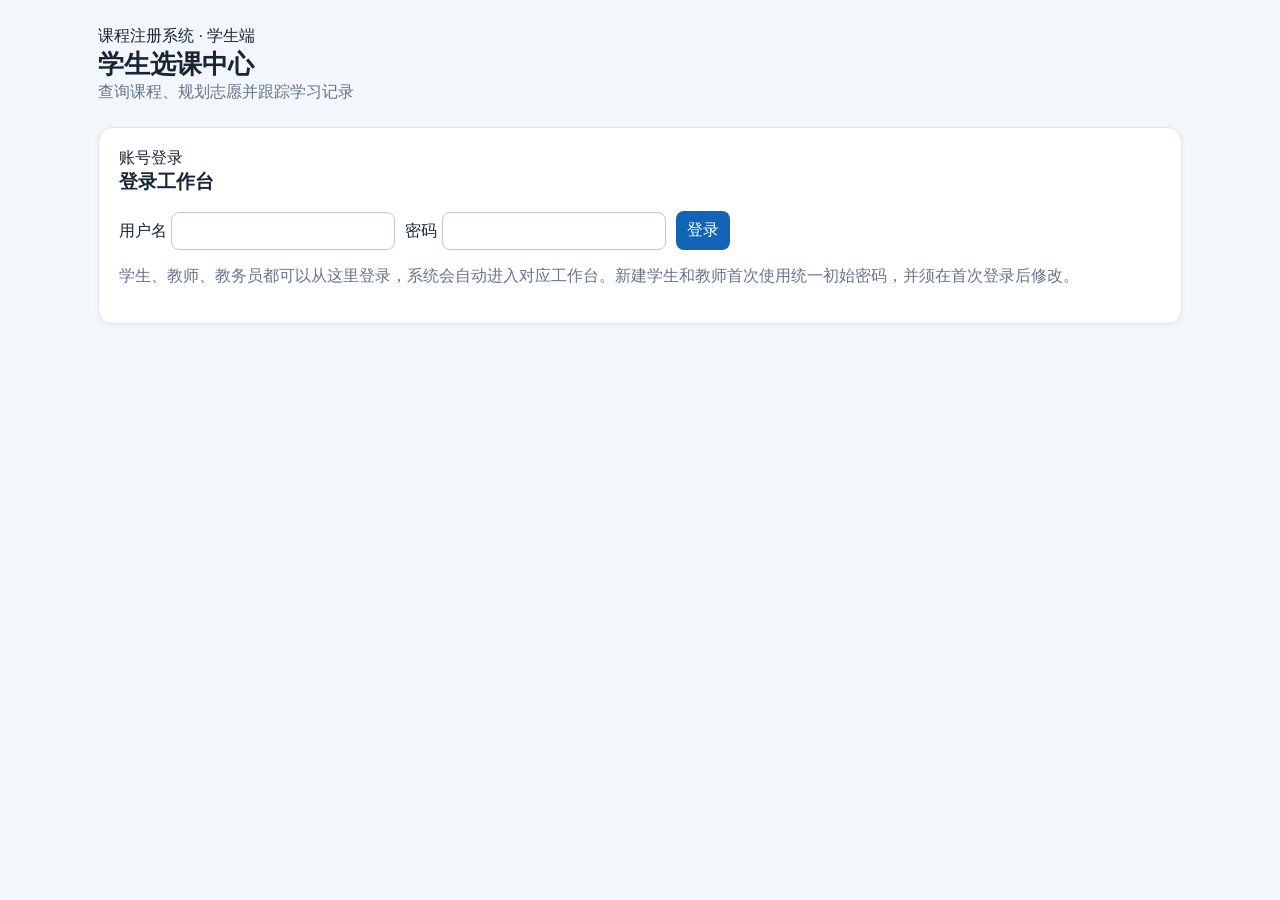
==== web/index.html @ f571b083 "feat: 完善课程注册系统第三个版本" ====
<!doctype html>
<html lang="zh-CN">
<head>
  <meta charset="utf-8">
  <meta name="viewport" content="width=device-width, initial-scale=1">
  <title>课程注册系统 · 学生端</title>
  <style>
    :root{font-family:-apple-system,BlinkMacSystemFont,"Segoe UI",sans-serif;color:#172536;background:#f3f6fa}
    *{box-sizing:border-box}body{margin:0}[hidden]{display:none!important}.wrap{max-width:1120px;margin:auto;padding:26px 18px 60px}
    header{display:flex;justify-content:space-between;align-items:center;margin-bottom:24px}h1{font-size:26px;margin:0}h2{font-size:19px;margin:0 0 16px}
    .muted{color:#64748b}.card{background:white;border:1px solid #dce3ec;border-radius:14px;padding:20px;margin-bottom:18px;box-shadow:0 2px 10px #17253608}
    .row{display:flex;gap:10px;align-items:center;flex-wrap:wrap}
    input,select,button{font:inherit;border-radius:8px;padding:9px 11px}input,select{border:1px solid #bac8d8;background:white}button{border:0;background:#1264b6;color:white;cursor:pointer}button.secondary{background:#e7eff8;color:#17466f}button.danger{background:#9f3340}button:disabled{opacity:.5;cursor:not-allowed}
    #message{padding:12px 14px;border-radius:9px;background:#e7f4e9;color:#165a2b;margin-bottom:18px;display:none}#message.error{background:#fbe8e8;color:#9c2633}
    #submitError{margin:10px 0 0;padding:10px 12px;border-radius:8px;background:#fbe8e8;color:#9c2633}
    #availabilityAlert{padding:12px 14px;border:1px solid #e8c878;border-left:4px solid #dc9b24;border-radius:10px;background:#fff7e6;color:#765316;margin-bottom:18px;line-height:1.6}
    .offering{border:1px solid #e2e8f0;border-radius:10px;padding:12px;margin-bottom:10px}.offering strong{font-size:16px}.offering small{display:block;color:#64748b;margin:5px 0}
    .choice{display:grid;grid-template-columns:92px 1fr;gap:10px;align-items:center;margin:9px 0}.choice select{width:100%;min-width:0}.choice select[aria-invalid="true"]{border-color:#b42332;box-shadow:0 0 0 2px #fbe8e8}.choice-error{grid-column:2;color:#9c2633;font-size:13px;margin-top:-6px}.choice-count{grid-column:2;color:#52657b;font-size:13px;margin-top:-6px}.choice-count.full{color:#9c2633}
    .pill{display:inline-block;border-radius:99px;background:#e8edf5;padding:4px 9px;font-size:12px;margin-left:8px}
    .tabs{display:flex;gap:8px;margin:0 0 18px}.tabs button{background:#e7eff8;color:#17466f}.tabs button.active{background:#1264b6;color:white}
    .schedule-list{display:grid;grid-template-columns:repeat(auto-fit,minmax(240px,1fr));gap:10px}.schedule-list .offering{margin:0}
    @media(max-width:760px){.choice{grid-template-columns:78px 1fr}header{align-items:flex-start}.tabs{flex-wrap:wrap}}
  </style>
  <link rel="stylesheet" href="/assets/theme.css">
</head>
<body class="student-page"><div class="wrap">
  <header><div><div class="eyebrow">课程注册系统 · 学生端</div><h1>学生选课中心</h1><div class="muted">查询课程、规划志愿并跟踪学习记录</div></div><div class="row"><button id="changePasswordButton" class="secondary" hidden>修改密码</button><button id="logout" class="secondary" hidden>退出登录</button></div></header>
  <div id="message" role="status"></div>
  <section id="loginPanel" class="card">
    <span class="section-note">账号登录</span><h2>登录工作台</h2><form id="loginForm" class="row">
      <label>用户名 <input id="username" autocomplete="username" required></label>
      <label>密码 <input id="password" type="password" autocomplete="current-password" required></label>
      <button>登录</button>
    </form><p class="muted">学生、教师、教务员都可以从这里登录，系统会自动进入对应工作台。新建学生和教师首次使用统一初始密码，并须在首次登录后修改。</p>
  </section>
  <section id="passwordPanel" class="card" hidden><h2>修改登录密码</h2><p id="passwordHint" class="muted"></p><form id="changePasswordForm" class="row"><label>当前密码 <input id="currentPassword" type="password" autocomplete="current-password" required></label><label>新密码（至少 10 位） <input id="newPassword" type="password" autocomplete="new-password" minlength="10" required></label><label>确认新密码 <input id="confirmPassword" type="password" autocomplete="new-password" minlength="10" required></label><button>保存新密码</button></form></section>
  <main id="main" hidden>
    <nav class="tabs" aria-label="学生功能"><button type="button" data-tab="catalog">课程目录</button><button type="button" data-tab="registration">选课</button><button type="button" data-tab="schedule">我的课表</button><button type="button" data-tab="grades">我的成绩单</button></nav>
    <div id="termToolbar" class="toolbar"><div class="row"><label>当前学期 <input id="term" value="2026FA" maxlength="8"></label><button id="load">加载课程与课表</button></div><span class="muted">切换学期后，点击加载以更新目录和课表。</span></div>
    <section class="card" data-view="catalog"><span class="section-note">课程查询</span><h2>课程目录 <span class="pill">只读</span></h2><p class="muted">查看教学班、上课时间、名额和先修课；选课请前往“我的选课”。</p><div id="catalog"></div></section>
    <section class="card" data-view="registration"><span class="section-note">我的选课 · <span id="registrationTerm">2026FA</span></span><h2>选择或修改志愿</h2><p class="muted">每个选项显示已选人数和剩余名额；已选择的课程会定期更新名额。草稿可以先保存；提交时必须填满 4 个主选和 2 个备选，并通过先修课、时间冲突与名额检查。</p><div id="availabilityAlert" role="status" hidden></div><div id="choices"></div><div class="row" style="margin-top:20px"><button id="save">保存草稿</button><button id="submit" class="secondary">提交课表</button></div><p id="submitError" role="alert" hidden></p></section>
    <section class="card" data-view="schedule"><span class="section-note">当前课表 · <span id="scheduleTerm">2026FA</span></span><h2>当前已保存课表 <span id="scheduleStatus" class="pill">未加载</span></h2><p id="scheduleHint" class="muted">加载后显示当前学期已保存的主选和备选课程。</p><div id="currentSchedule" class="schedule-list"></div><div class="row" style="margin-top:20px"><button id="editSchedule" class="secondary">修改选课</button><button id="deleteSchedule" class="danger">删除课表</button></div></section>
    <section class="card" data-view="grades"><span class="section-note">学习记录</span><div class="row"><h2 style="margin:0">上一已完成学期的成绩单</h2><button id="loadGrades" class="secondary">刷新成绩</button></div><p id="gradeTerm" class="muted">只显示上一已完成学期且教师已录入成绩的课程；未录入的课程不会出现在这里。</p><div id="gradeRows"></div></section>
  </main>
</div>
<script>
  const $=id=>document.getElementById(id);
  const positions=[...Array.from({length:4},(_,i)=>['PRIMARY',i+1]),...Array.from({length:2},(_,i)=>['ALTERNATE',i+1])];
  let token=sessionStorage.getItem('token')||'',mustChange=false,passwordOpen=false, offerings=[],availabilityRequest=0,reservedOfferings=new Set(),savedChoiceSignature='',activeTerm=sessionStorage.getItem('student_term')||'2026FA';
  $('term').value=activeTerm;$('registrationTerm').textContent=activeTerm;$('scheduleTerm').textContent=activeTerm;
  function showView(name){if(!['catalog','registration','schedule','grades'].includes(name))name='registration';$('termToolbar').hidden=name==='grades';for(const view of document.querySelectorAll('[data-view]'))view.hidden=view.dataset.view!==name;for(const button of document.querySelectorAll('[data-tab]')){const active=button.dataset.tab===name;button.classList.toggle('active',active);button.setAttribute('aria-current',active?'page':'false')}location.hash=name}
  for(const button of document.querySelectorAll('[data-tab]'))button.onclick=()=>showView(button.dataset.tab);
  function message(text,error=false){const el=$('message');el.textContent=text;el.className=error?'error':'';el.style.display='block'}
  function submitMessage(text=''){const el=$('submitError');el.textContent=text;el.hidden=!text}
  async function api(path,options={}){const headers={'Content-Type':'application/json',...(token?{Authorization:`Bearer ${token}`}:{})};const response=await fetch(path,{...options,headers});const data=await response.json();if(!response.ok)throw Error(typeof data.detail==='string'?data.detail:`请求失败（${response.status}）`);return data}
  function loginState(){const ok=!!token;$('loginPanel').hidden=ok;$('main').hidden=!ok||mustChange;$('logout').hidden=!ok;$('changePasswordButton').hidden=!ok;$('passwordPanel').hidden=!ok||(!mustChange&&!passwordOpen);$('passwordHint').textContent=mustChange?'这是临时密码，首次登录必须修改后才能使用选课功能。':'请先输入当前密码，再设置新密码。'}
  $('changePasswordButton').onclick=()=>{passwordOpen=!passwordOpen;loginState()};
  $('changePasswordForm').onsubmit=async e=>{e.preventDefault();if($('newPassword').value!==$('confirmPassword').value){message('两次输入的新密码不一致',true);return}try{await api('/api/auth/change-password',{method:'POST',body:JSON.stringify({current_password:$('currentPassword').value,new_password:$('newPassword').value})});$('changePasswordForm').reset();const firstLogin=mustChange;mustChange=false;passwordOpen=false;loginState();if(firstLogin)await load();message('密码已修改，请妥善保管新密码')}catch(error){message(error.message,true)}};
  async function resumeLogin(){const me=await api('/api/auth/me');if(me.role!=='STUDENT')throw Error('这里需要学生账号');mustChange=me.must_change_password;loginState();if(!mustChange)await load()}
  function offeringOptionLabel(o){const seats=Math.max(0,o.capacity-o.enrolled_count);return `${o.course_id} · ${o.title} · ${o.section_code} 班${o.status!=='OPEN'?'（已关闭）':seats===0?'（已满）':''}`}
  function refreshChoiceCounts(){for(const select of $('choices').querySelectorAll('select')){for(const option of select.options){const offering=offerings.find(o=>o.offering_id===option.value);if(offering)option.textContent=offeringOptionLabel(offering)}const offering=offerings.find(o=>o.offering_id===select.value);const count=select.parentElement.querySelector('.choice-count');count.hidden=!offering;if(offering){const seats=Math.max(0,offering.capacity-offering.enrolled_count);count.textContent=`已选 ${offering.enrolled_count}/${offering.capacity} 人 · 剩余 ${seats} 个名额${offering.status!=='OPEN'?' · 已关闭':seats===0?' · 已满':''}`;count.classList.toggle('full',offering.status!=='OPEN'||seats===0)}else count.classList.remove('full')}}
  function renderChoices(selected={}){const target=$('choices');target.replaceChildren();for(const [type,n] of positions){const label=document.createElement('label');label.className='choice';const caption=document.createElement('span');caption.textContent=`${type==='PRIMARY'?'主选':'备选'} ${n}`;const select=document.createElement('select');select.dataset.type=type;select.dataset.priority=n;select.add(new Option('暂不选择',''));for(const o of offerings)select.add(new Option(offeringOptionLabel(o),o.offering_id));select.value=selected[`${type}-${n}`]||'';select.onchange=()=>{submitMessage();refreshChoiceCounts();validateUniqueChoices();syncSubmitState();checkAvailability().catch(e=>message(e.message,true))};const error=document.createElement('span');error.className='choice-error';error.setAttribute('role','alert');error.hidden=true;const count=document.createElement('small');count.className='choice-count';count.hidden=true;label.append(caption,select,error,count);target.append(label)}validateUniqueChoices();refreshChoiceCounts()}
  function renderCatalog(){const target=$('catalog');target.replaceChildren();for(const o of offerings){const box=document.createElement('div');box.className='offering';const title=document.createElement('strong');title.textContent=`${o.course_id} · ${o.title}`;box.append(title);const detail=document.createElement('small');detail.textContent=`${o.section_code} 班 · ${o.credits} 学分 · 已选 ${o.enrolled_count}/${o.capacity} · 剩余 ${Math.max(0,o.capacity-o.enrolled_count)} · ${o.professor_name||'未分配教师'}`;box.append(detail);const meeting=document.createElement('small');meeting.textContent=o.meetings.map(m=>`周${'一二三四五六日'[m.weekday-1]} ${m.start_period}–${m.end_period} 节`).join('、')||'上课时间待定';box.append(meeting);if(o.prerequisites.length){const prereq=document.createElement('small');prereq.textContent='先修：'+o.prerequisites.map(p=>`${p.course_id}（最低 ${p.minimum_grade}）`).join('、');box.append(prereq)}target.append(box)}}
  function renderSchedule(schedule){const target=$('currentSchedule');target.replaceChildren();$('scheduleStatus').dataset.status=schedule.status;$('scheduleStatus').dataset.registrationOpen=String(schedule.registration_open);$('scheduleStatus').textContent=({EMPTY:'未选课',DRAFT:'草稿',SUBMITTED:'已提交',FINALIZED:'最终课表'})[schedule.status]||schedule.status;const hint=({EMPTY:'当前学期还没有已保存的课表。',DRAFT:'这是已保存的草稿；修改下方志愿后，需要再次保存。',SUBMITTED:'课表已提交；主选教学班已占用名额，备选暂不占名额。',FINALIZED:'这是本学期的最终课表。'})[schedule.status]||'当前学期课表';$('scheduleHint').textContent=hint+(!schedule.registration_open&&schedule.status!=='FINALIZED'?` 当前不可修改（学期状态：${schedule.term_status}，或不在选课开放时间内）。`:'');for(const choice of schedule.choices){const offering=offerings.find(o=>o.offering_id===choice.offering_id);const box=document.createElement('div');box.className='offering';const title=document.createElement('strong');title.textContent=`${choice.choice_type==='PRIMARY'?'主选':'备选'} ${choice.priority} · ${offering?.course_id||choice.offering_id} · ${offering?.title||'课程信息暂不可用'}`;const detail=document.createElement('small');const choiceStatus=choice.status==='CANCELLED'?'已取消':choice.enrollment_status==='COMMITTED'||choice.enrollment_status==='COMPLETED'?'已确认':choice.status==='ENROLLED'?'已报名':schedule.status==='FINALIZED'?'备选未启用':'已选择';detail.textContent=`${offering?.section_code||''} 班 · ${choiceStatus}`;const meeting=document.createElement('small');meeting.textContent=offering?.meetings?.map(m=>`周${'一二三四五六日'[m.weekday-1]} ${m.start_period}–${m.end_period} 节`).join('、')||'上课时间待定';const professor=document.createElement('small');professor.textContent=`任课教师：${offering?offering.professor_name||'未分配教师':'信息暂不可用'}`;box.append(title,detail,meeting,professor);target.append(box)}}
  async function loadGrades(){const data=await api('/api/students/me/report-card');$('gradeTerm').textContent=data.term_code?`上一已完成学期：${data.term_code}。仅展示已录入成绩的课程。`:'尚无已完成学期';const target=$('gradeRows');target.replaceChildren();if(!data.courses.length){const empty=document.createElement('p');empty.className='muted';empty.textContent=data.term_code?'该学期还没有已录入成绩的课程':'学期关闭后才会生成成绩单';target.append(empty);return}for(const course of data.courses){const row=document.createElement('div');row.className='offering';const title=document.createElement('strong');title.textContent=`${course.term_code} · ${course.course_id} · ${course.title} · ${course.letter_grade}`;const detail=document.createElement('small');detail.textContent=`${course.credits} 学分 · 教学班 ${course.offering_id}`;row.append(title,detail);target.append(row)}}
  async function load(termCode=activeTerm){const term=encodeURIComponent(termCode.trim());if(!term)throw Error('请填写学期代码');const [list,schedule]=await Promise.all([api(`/api/catalog/offerings?term_code=${term}`),api(`/api/students/me/schedules/${term}`)]);activeTerm=termCode.trim();sessionStorage.setItem('student_term',activeTerm);$('term').value=activeTerm;$('registrationTerm').textContent=activeTerm;$('scheduleTerm').textContent=activeTerm;offerings=list;renderCatalog();renderSchedule(schedule);submitMessage();const selected={};for(const c of schedule.choices)selected[`${c.choice_type}-${c.priority}`]=c.offering_id;reservedOfferings=new Set(schedule.choices.filter(c=>c.enrollment_status==='ENROLLED').map(c=>c.offering_id));renderChoices(selected);savedChoiceSignature=choiceSignature(schedule.choices);const editable=schedule.registration_open&&schedule.status!=='FINALIZED';$('save').disabled=!editable;$('editSchedule').disabled=!editable;syncSubmitState();$('deleteSchedule').disabled=!schedule.registration_open||!['DRAFT','SUBMITTED'].includes(schedule.status);await loadGrades();await checkAvailability();message(schedule.registration_open?`已加载 ${list.length} 个教学班；课表状态：${schedule.status}`:`已加载 ${list.length} 个教学班；当前不在选课开放时间内，只能查看`)}
  function collect(){return [...$('choices').querySelectorAll('select')].filter(s=>s.value).map(s=>({offering_id:s.value,choice_type:s.dataset.type,priority:Number(s.dataset.priority)}))}
  function validateUniqueChoices(){const seen=new Set();let duplicate=null;for(const select of $('choices').querySelectorAll('select')){const repeated=!!select.value&&seen.has(select.value);const error=select.nextElementSibling;select.setAttribute('aria-invalid',repeated?'true':'false');error.textContent=repeated?'这个教学班已经在前面的志愿中选择，请换一个':'';error.hidden=!repeated;if(repeated&&!duplicate)duplicate=select;if(select.value)seen.add(select.value)}return duplicate}
  function choiceSignature(choices){return choices.map(c=>`${c.choice_type}-${c.priority}:${c.offering_id}`).sort().join('|')}
  function syncSubmitState(){const dirty=choiceSignature(collect())!==savedChoiceSignature;$('submit').disabled=$('scheduleStatus').dataset.registrationOpen!=='true'||$('scheduleStatus').dataset.status!=='DRAFT'||dirty;if(dirty)message('选课已修改，请先保存草稿再提交')}
  async function checkAvailability(){const selected=collect();const ids=[...new Set(selected.map(c=>c.offering_id))];const box=$('availabilityAlert');const request=++availabilityRequest;if(!ids.length){box.hidden=true;return {primaryFull:[]}}const params=new URLSearchParams();for(const id of ids)params.append('offering_ids',id);const term=encodeURIComponent(activeTerm);const rows=await api(`/api/students/me/availability/${term}?${params}`);if(request!==availabilityRequest||term!==encodeURIComponent(activeTerm)||ids.join(',')!==[...new Set(collect().map(c=>c.offering_id))].join(','))return {primaryFull:[],stale:true};const byId=new Map(rows.map(r=>[r.offering_id,r]));for(const o of offerings){const live=byId.get(o.offering_id);if(live){o.enrolled_count=live.enrolled_count;o.status=live.status}}renderCatalog();refreshChoiceCounts();const unavailable=selected.filter(c=>byId.get(c.offering_id)?.is_full&&!reservedOfferings.has(c.offering_id));const primaryFull=unavailable.filter(c=>c.choice_type==='PRIMARY');if(unavailable.length){box.textContent=`名额更新：${unavailable.map(c=>`${c.choice_type==='PRIMARY'?'主选':'备选'} ${c.priority}（${c.offering_id}）`).join('、')} 已满或关闭。${primaryFull.length?'请调整主选后再提交。':'备选可能无法补位，建议更换。'}`;box.hidden=false}else box.hidden=true;return {primaryFull}}
  $('loginForm').addEventListener('submit',async e=>{e.preventDefault();try{const data=await api('/api/auth/login',{method:'POST',body:JSON.stringify({username:$('username').value,password:$('password').value})});$('password').value='';if(data.role==='PROFESSOR'){sessionStorage.setItem('professor_token',data.access_token);location.assign('/professor');return}if(data.role==='REGISTRAR'){sessionStorage.setItem('registrar_token',data.access_token);location.assign('/registrar');return}if(data.role!=='STUDENT')throw Error('未知账号角色');token=data.access_token;mustChange=data.must_change_password;sessionStorage.setItem('token',token);loginState();if(!mustChange)await load()}catch(error){message(error.message,true)}});
  $('logout').onclick=()=>{token='';mustChange=false;passwordOpen=false;sessionStorage.removeItem('token');$('availabilityAlert').hidden=true;loginState();message('已退出登录')};
  $('load').onclick=()=>load($('term').value).catch(e=>message(e.message,true));
  $('editSchedule').onclick=()=>showView('registration');
  $('loadGrades').onclick=()=>loadGrades().then(()=>message('成绩单已刷新')).catch(e=>message(e.message,true));
  $('save').onclick=async()=>{const duplicate=validateUniqueChoices();if(duplicate){duplicate.focus();return}try{await api(`/api/students/me/schedules/${encodeURIComponent(activeTerm)}/draft`,{method:'PUT',body:JSON.stringify({choices:collect()})});await load();message('草稿已保存；草稿不占用名额')}catch(e){message(e.message,true)}};
  $('submit').onclick=async()=>{submitMessage();try{const availability=await checkAvailability();if(availability.stale)throw Error('选择刚刚发生变化，请再次检查后提交');if(availability.primaryFull.length)throw Error('有主选教学班已满或关闭，请调整后再提交');await api(`/api/students/me/schedules/${encodeURIComponent(activeTerm)}/submit`,{method:'POST'});await load();showView('schedule');message('课表提交成功，主选教学班名额已占用')}catch(e){submitMessage(e.message)}};
  $('deleteSchedule').onclick=async()=>{if(!window.confirm('确定删除当前学期的课表吗？已提交主选的名额会立即释放。'))return;try{await api(`/api/students/me/schedules/${encodeURIComponent(activeTerm)}`,{method:'DELETE'});await load();message('课表已删除，原来占用的名额已释放')}catch(e){message(e.message,true)}};
  setInterval(()=>{if(token&&!$('main').hidden&&!document.querySelector('[data-view="registration"]').hidden&&document.visibilityState==='visible')checkAvailability().catch(e=>message(`名额更新失败：${e.message}`,true))},20000);
  showView(location.hash.slice(1));loginState();if(token)resumeLogin().catch(e=>{message(e.message,true);if(e.message.includes('请先登录')){$('logout').click()}});
</script></body></html>
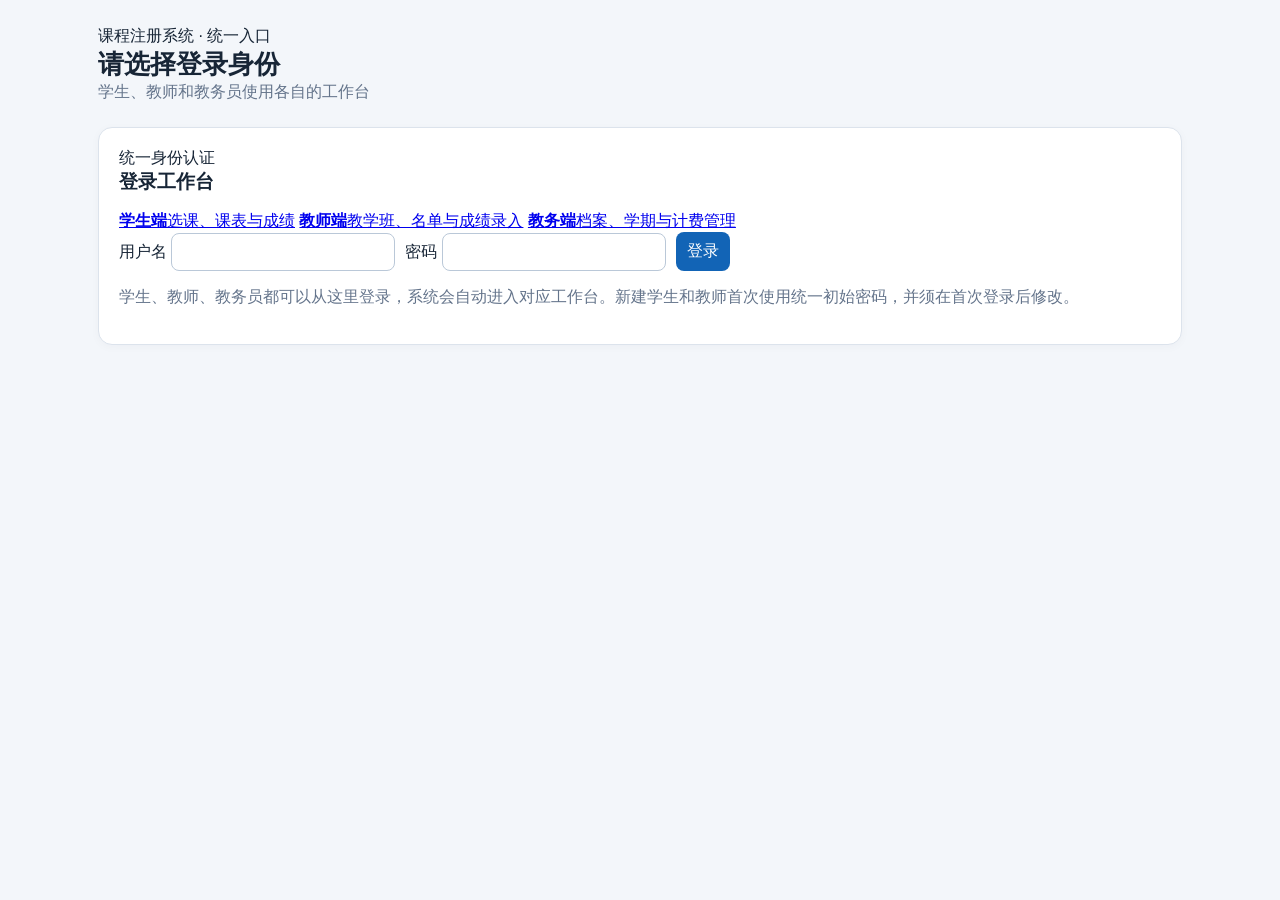
==== commit 3f1ca5aa: "fix: 完善多角色入口与账户操作" ====
--- a/web/index.html
+++ b/web/index.html
@@ -3,7 +3,7 @@
 <head>
   <meta charset="utf-8">
   <meta name="viewport" content="width=device-width, initial-scale=1">
-  <title>课程注册系统 · 学生端</title>
+  <title>课程注册系统 · 登录入口</title>
   <style>
     :root{font-family:-apple-system,BlinkMacSystemFont,"Segoe UI",sans-serif;color:#172536;background:#f3f6fa}
     *{box-sizing:border-box}body{margin:0}[hidden]{display:none!important}.wrap{max-width:1120px;margin:auto;padding:26px 18px 60px}
@@ -24,10 +24,16 @@
   <link rel="stylesheet" href="/assets/theme.css">
 </head>
 <body class="student-page"><div class="wrap">
-  <header><div><div class="eyebrow">课程注册系统 · 学生端</div><h1>学生选课中心</h1><div class="muted">查询课程、规划志愿并跟踪学习记录</div></div><div class="row"><button id="changePasswordButton" class="secondary" hidden>修改密码</button><button id="logout" class="secondary" hidden>退出登录</button></div></header>
+  <header><div><div id="portalEyebrow" class="eyebrow">课程注册系统 · 统一入口</div><h1 id="portalTitle">请选择登录身份</h1><div id="portalSubtitle" class="muted">学生、教师和教务员使用各自的工作台</div></div><div class="row"><button id="changePasswordButton" class="secondary" hidden>修改密码</button><button id="logout" class="secondary" hidden>退出登录</button></div></header>
   <div id="message" role="status"></div>
   <section id="loginPanel" class="card">
-    <span class="section-note">账号登录</span><h2>登录工作台</h2><form id="loginForm" class="row">
+    <span class="section-note">统一身份认证</span><h2>登录工作台</h2>
+    <nav class="portal-switch" aria-label="选择登录入口">
+      <a class="portal-link active" href="/student"><strong>学生端</strong><span>选课、课表与成绩</span></a>
+      <a class="portal-link" href="/professor"><strong>教师端</strong><span>教学班、名单与成绩录入</span></a>
+      <a class="portal-link" href="/registrar"><strong>教务端</strong><span>档案、学期与计费管理</span></a>
+    </nav>
+    <form id="loginForm" class="row">
       <label>用户名 <input id="username" autocomplete="username" required></label>
       <label>密码 <input id="password" type="password" autocomplete="current-password" required></label>
       <button>登录</button>
@@ -52,9 +58,9 @@
   for(const button of document.querySelectorAll('[data-tab]'))button.onclick=()=>showView(button.dataset.tab);
   function message(text,error=false){const el=$('message');el.textContent=text;el.className=error?'error':'';el.style.display='block'}
   function submitMessage(text=''){const el=$('submitError');el.textContent=text;el.hidden=!text}
-  async function api(path,options={}){const headers={'Content-Type':'application/json',...(token?{Authorization:`Bearer ${token}`}:{})};const response=await fetch(path,{...options,headers});const data=await response.json();if(!response.ok)throw Error(typeof data.detail==='string'?data.detail:`请求失败（${response.status}）`);return data}
-  function loginState(){const ok=!!token;$('loginPanel').hidden=ok;$('main').hidden=!ok||mustChange;$('logout').hidden=!ok;$('changePasswordButton').hidden=!ok;$('passwordPanel').hidden=!ok||(!mustChange&&!passwordOpen);$('passwordHint').textContent=mustChange?'这是临时密码，首次登录必须修改后才能使用选课功能。':'请先输入当前密码，再设置新密码。'}
-  $('changePasswordButton').onclick=()=>{passwordOpen=!passwordOpen;loginState()};
+  async function api(path,options={}){const headers={'Content-Type':'application/json',...(token?{Authorization:`Bearer ${token}`}:{})};let response;try{response=await fetch(path,{...options,headers})}catch{throw Error('无法连接服务器，请确认课程注册系统已在 8001 端口启动')}const data=await response.json();if(!response.ok)throw Error(typeof data.detail==='string'?data.detail:`请求失败（${response.status}）`);return data}
+  function loginState(){const ok=!!token;$('loginPanel').hidden=ok;$('main').hidden=!ok||mustChange;$('logout').hidden=!ok;$('changePasswordButton').hidden=!ok;$('passwordPanel').hidden=!ok||(!mustChange&&!passwordOpen);$('passwordHint').textContent=mustChange?'这是临时密码，首次登录必须修改后才能使用选课功能。':'请先输入当前密码，再设置新密码。';document.title=ok?'课程注册系统 · 学生端':'课程注册系统 · 登录入口';$('portalEyebrow').textContent=ok?'课程注册系统 · 学生端':'课程注册系统 · 统一入口';$('portalTitle').textContent=ok?'学生选课中心':'请选择登录身份';$('portalSubtitle').textContent=ok?'查询课程、规划志愿并跟踪学习记录':'学生、教师和教务员使用各自的工作台'}
+  $('changePasswordButton').onclick=()=>{passwordOpen=!passwordOpen;loginState();if(passwordOpen)requestAnimationFrame(()=>$('passwordPanel').scrollIntoView({behavior:'smooth',block:'start'}))};
   $('changePasswordForm').onsubmit=async e=>{e.preventDefault();if($('newPassword').value!==$('confirmPassword').value){message('两次输入的新密码不一致',true);return}try{await api('/api/auth/change-password',{method:'POST',body:JSON.stringify({current_password:$('currentPassword').value,new_password:$('newPassword').value})});$('changePasswordForm').reset();const firstLogin=mustChange;mustChange=false;passwordOpen=false;loginState();if(firstLogin)await load();message('密码已修改，请妥善保管新密码')}catch(error){message(error.message,true)}};
   async function resumeLogin(){const me=await api('/api/auth/me');if(me.role!=='STUDENT')throw Error('这里需要学生账号');mustChange=me.must_change_password;loginState();if(!mustChange)await load()}
   function offeringOptionLabel(o){const seats=Math.max(0,o.capacity-o.enrolled_count);return `${o.course_id} · ${o.title} · ${o.section_code} 班${o.status!=='OPEN'?'（已关闭）':seats===0?'（已满）':''}`}
@@ -70,7 +76,7 @@
   function syncSubmitState(){const dirty=choiceSignature(collect())!==savedChoiceSignature;$('submit').disabled=$('scheduleStatus').dataset.registrationOpen!=='true'||$('scheduleStatus').dataset.status!=='DRAFT'||dirty;if(dirty)message('选课已修改，请先保存草稿再提交')}
   async function checkAvailability(){const selected=collect();const ids=[...new Set(selected.map(c=>c.offering_id))];const box=$('availabilityAlert');const request=++availabilityRequest;if(!ids.length){box.hidden=true;return {primaryFull:[]}}const params=new URLSearchParams();for(const id of ids)params.append('offering_ids',id);const term=encodeURIComponent(activeTerm);const rows=await api(`/api/students/me/availability/${term}?${params}`);if(request!==availabilityRequest||term!==encodeURIComponent(activeTerm)||ids.join(',')!==[...new Set(collect().map(c=>c.offering_id))].join(','))return {primaryFull:[],stale:true};const byId=new Map(rows.map(r=>[r.offering_id,r]));for(const o of offerings){const live=byId.get(o.offering_id);if(live){o.enrolled_count=live.enrolled_count;o.status=live.status}}renderCatalog();refreshChoiceCounts();const unavailable=selected.filter(c=>byId.get(c.offering_id)?.is_full&&!reservedOfferings.has(c.offering_id));const primaryFull=unavailable.filter(c=>c.choice_type==='PRIMARY');if(unavailable.length){box.textContent=`名额更新：${unavailable.map(c=>`${c.choice_type==='PRIMARY'?'主选':'备选'} ${c.priority}（${c.offering_id}）`).join('、')} 已满或关闭。${primaryFull.length?'请调整主选后再提交。':'备选可能无法补位，建议更换。'}`;box.hidden=false}else box.hidden=true;return {primaryFull}}
   $('loginForm').addEventListener('submit',async e=>{e.preventDefault();try{const data=await api('/api/auth/login',{method:'POST',body:JSON.stringify({username:$('username').value,password:$('password').value})});$('password').value='';if(data.role==='PROFESSOR'){sessionStorage.setItem('professor_token',data.access_token);location.assign('/professor');return}if(data.role==='REGISTRAR'){sessionStorage.setItem('registrar_token',data.access_token);location.assign('/registrar');return}if(data.role!=='STUDENT')throw Error('未知账号角色');token=data.access_token;mustChange=data.must_change_password;sessionStorage.setItem('token',token);loginState();if(!mustChange)await load()}catch(error){message(error.message,true)}});
-  $('logout').onclick=()=>{token='';mustChange=false;passwordOpen=false;sessionStorage.removeItem('token');$('availabilityAlert').hidden=true;loginState();message('已退出登录')};
+  $('logout').onclick=()=>{token='';mustChange=false;passwordOpen=false;sessionStorage.removeItem('token');$('availabilityAlert').hidden=true;$('loginForm').reset();loginState();message('已退出登录，请重新选择身份登录');requestAnimationFrame(()=>$('loginPanel').scrollIntoView({behavior:'smooth',block:'start'}))};
   $('load').onclick=()=>load($('term').value).catch(e=>message(e.message,true));
   $('editSchedule').onclick=()=>showView('registration');
   $('loadGrades').onclick=()=>loadGrades().then(()=>message('成绩单已刷新')).catch(e=>message(e.message,true));
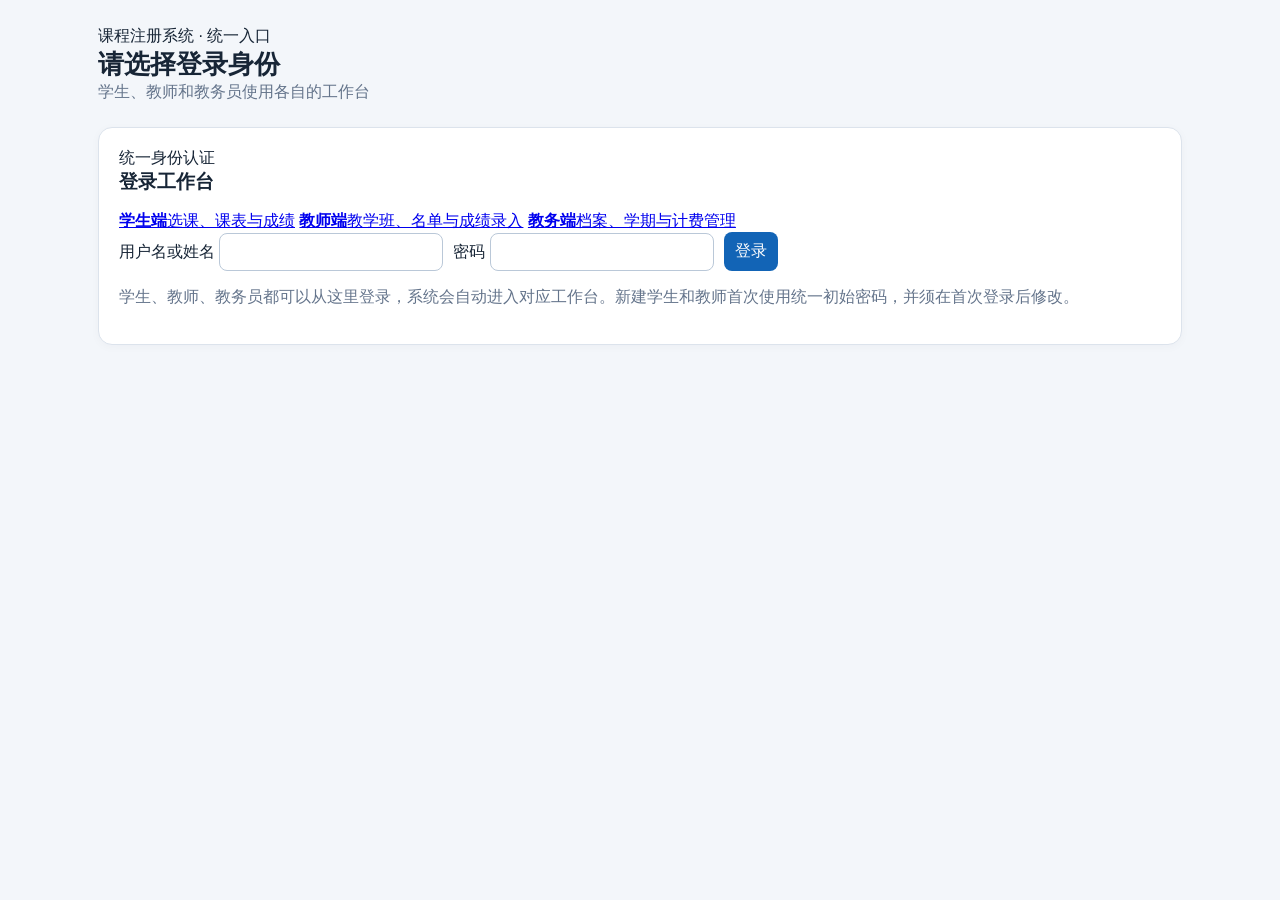
==== commit 85aeede6: "发布第五版本需求改进" ====
--- a/web/index.html
+++ b/web/index.html
@@ -34,7 +34,7 @@
       <a class="portal-link" href="/registrar"><strong>教务端</strong><span>档案、学期与计费管理</span></a>
     </nav>
     <form id="loginForm" class="row">
-      <label>用户名 <input id="username" autocomplete="username" required></label>
+      <label>用户名或姓名 <input id="username" autocomplete="username" required></label>
       <label>密码 <input id="password" type="password" autocomplete="current-password" required></label>
       <button>登录</button>
     </form><p class="muted">学生、教师、教务员都可以从这里登录，系统会自动进入对应工作台。新建学生和教师首次使用统一初始密码，并须在首次登录后修改。</p>
@@ -46,43 +46,45 @@
     <section class="card" data-view="catalog"><span class="section-note">课程查询</span><h2>课程目录 <span class="pill">只读</span></h2><p class="muted">查看教学班、上课时间、名额和先修课；选课请前往“我的选课”。</p><div id="catalog"></div></section>
     <section class="card" data-view="registration"><span class="section-note">我的选课 · <span id="registrationTerm">2026FA</span></span><h2>选择或修改志愿</h2><p class="muted">每个选项显示已选人数和剩余名额；已选择的课程会定期更新名额。草稿可以先保存；提交时必须填满 4 个主选和 2 个备选，并通过先修课、时间冲突与名额检查。</p><div id="availabilityAlert" role="status" hidden></div><div id="choices"></div><div class="row" style="margin-top:20px"><button id="save">保存草稿</button><button id="submit" class="secondary">提交课表</button></div><p id="submitError" role="alert" hidden></p></section>
     <section class="card" data-view="schedule"><span class="section-note">当前课表 · <span id="scheduleTerm">2026FA</span></span><h2>当前已保存课表 <span id="scheduleStatus" class="pill">未加载</span></h2><p id="scheduleHint" class="muted">加载后显示当前学期已保存的主选和备选课程。</p><div id="currentSchedule" class="schedule-list"></div><div class="row" style="margin-top:20px"><button id="editSchedule" class="secondary">修改选课</button><button id="deleteSchedule" class="danger">删除课表</button></div></section>
-    <section class="card" data-view="grades"><span class="section-note">学习记录</span><div class="row"><h2 style="margin:0">上一已完成学期的成绩单</h2><button id="loadGrades" class="secondary">刷新成绩</button></div><p id="gradeTerm" class="muted">只显示上一已完成学期且教师已录入成绩的课程；未录入的课程不会出现在这里。</p><div id="gradeRows"></div></section>
+    <section class="card" data-view="grades"><span class="section-note">学习记录</span><div class="row"><h2 style="margin:0">上一已完成学期的成绩单</h2><button id="loadGrades" class="secondary">刷新成绩</button></div><p id="gradeTerm" class="muted">显示上一已完成学期的最终有效课程；未录入成绩显示待录入。</p><div id="gradeRows"></div></section>
   </main>
 </div>
 <script>
   const $=id=>document.getElementById(id);
   const positions=[...Array.from({length:4},(_,i)=>['PRIMARY',i+1]),...Array.from({length:2},(_,i)=>['ALTERNATE',i+1])];
-  let token=sessionStorage.getItem('token')||'',mustChange=false,passwordOpen=false, offerings=[],availabilityRequest=0,reservedOfferings=new Set(),savedChoiceSignature='',activeTerm=sessionStorage.getItem('student_term')||'2026FA';
+  let token=sessionStorage.getItem('token')||'',mustChange=false,passwordOpen=false,offerings=[],availabilityRequest=0,reservedOfferings=new Set(),savedChoiceSignature='',activeTerm=sessionStorage.getItem('student_term')||'2026FA',identityLabel='';
   $('term').value=activeTerm;$('registrationTerm').textContent=activeTerm;$('scheduleTerm').textContent=activeTerm;
   function showView(name){if(!['catalog','registration','schedule','grades'].includes(name))name='registration';$('termToolbar').hidden=name==='grades';for(const view of document.querySelectorAll('[data-view]'))view.hidden=view.dataset.view!==name;for(const button of document.querySelectorAll('[data-tab]')){const active=button.dataset.tab===name;button.classList.toggle('active',active);button.setAttribute('aria-current',active?'page':'false')}location.hash=name}
   for(const button of document.querySelectorAll('[data-tab]'))button.onclick=()=>showView(button.dataset.tab);
   function message(text,error=false){const el=$('message');el.textContent=text;el.className=error?'error':'';el.style.display='block'}
   function submitMessage(text=''){const el=$('submitError');el.textContent=text;el.hidden=!text}
-  async function api(path,options={}){const headers={'Content-Type':'application/json',...(token?{Authorization:`Bearer ${token}`}:{})};let response;try{response=await fetch(path,{...options,headers})}catch{throw Error('无法连接服务器，请确认课程注册系统已在 8001 端口启动')}const data=await response.json();if(!response.ok)throw Error(typeof data.detail==='string'?data.detail:`请求失败（${response.status}）`);return data}
-  function loginState(){const ok=!!token;$('loginPanel').hidden=ok;$('main').hidden=!ok||mustChange;$('logout').hidden=!ok;$('changePasswordButton').hidden=!ok;$('passwordPanel').hidden=!ok||(!mustChange&&!passwordOpen);$('passwordHint').textContent=mustChange?'这是临时密码，首次登录必须修改后才能使用选课功能。':'请先输入当前密码，再设置新密码。';document.title=ok?'课程注册系统 · 学生端':'课程注册系统 · 登录入口';$('portalEyebrow').textContent=ok?'课程注册系统 · 学生端':'课程注册系统 · 统一入口';$('portalTitle').textContent=ok?'学生选课中心':'请选择登录身份';$('portalSubtitle').textContent=ok?'查询课程、规划志愿并跟踪学习记录':'学生、教师和教务员使用各自的工作台'}
+  let mutationBusy=false;
+  async function api(path,options={}){const writing=options.method&&!['GET','HEAD'].includes(options.method);if(writing&&mutationBusy)throw Error('操作正在处理中，请稍候');let buttons=[];if(writing){mutationBusy=true;buttons=[...document.querySelectorAll('button')].map(button=>[button,button.disabled]);for(const [button] of buttons)button.disabled=true;message('正在处理，请稍候…')}try{const headers={'Content-Type':'application/json',...(token?{Authorization:`Bearer ${token}`}:{})};let response;try{response=await fetch(path,{...options,headers})}catch{throw Error('无法连接服务器，请确认课程注册系统已在 8001 端口启动')}const data=await response.json();if(!response.ok)throw Error(typeof data.detail==='string'?data.detail:`请求失败（${response.status}）`);return data}finally{if(writing){mutationBusy=false;for(const [button,disabled] of buttons)button.disabled=disabled;syncSubmitState()}}}
+  function setIdentity(data){identityLabel=data.display_name?`${data.display_name}${data.person_id?` · 学号 ${data.person_id}`:''}`:data.username||''}
+  function loginState(){const ok=!!token;$('loginPanel').hidden=ok;$('main').hidden=!ok||mustChange;$('logout').hidden=!ok;$('changePasswordButton').hidden=!ok;$('passwordPanel').hidden=!ok||(!mustChange&&!passwordOpen);$('passwordHint').textContent=mustChange?'这是临时密码，首次登录必须修改后才能使用选课功能。':'请先输入当前密码，再设置新密码。';document.title=ok?'课程注册系统 · 学生端':'课程注册系统 · 登录入口';$('portalEyebrow').textContent=ok?'课程注册系统 · 学生端':'课程注册系统 · 统一入口';$('portalTitle').textContent=ok?'学生选课中心':'请选择登录身份';$('portalSubtitle').textContent=ok?(identityLabel||'查询课程、规划志愿并跟踪学习记录'):'学生、教师和教务员使用各自的工作台'}
   $('changePasswordButton').onclick=()=>{passwordOpen=!passwordOpen;loginState();if(passwordOpen)requestAnimationFrame(()=>$('passwordPanel').scrollIntoView({behavior:'smooth',block:'start'}))};
   $('changePasswordForm').onsubmit=async e=>{e.preventDefault();if($('newPassword').value!==$('confirmPassword').value){message('两次输入的新密码不一致',true);return}try{await api('/api/auth/change-password',{method:'POST',body:JSON.stringify({current_password:$('currentPassword').value,new_password:$('newPassword').value})});$('changePasswordForm').reset();const firstLogin=mustChange;mustChange=false;passwordOpen=false;loginState();if(firstLogin)await load();message('密码已修改，请妥善保管新密码')}catch(error){message(error.message,true)}};
-  async function resumeLogin(){const me=await api('/api/auth/me');if(me.role!=='STUDENT')throw Error('这里需要学生账号');mustChange=me.must_change_password;loginState();if(!mustChange)await load()}
+  async function resumeLogin(){const me=await api('/api/auth/me');if(me.role!=='STUDENT')throw Error('这里需要学生账号');mustChange=me.must_change_password;setIdentity(me);loginState();if(!mustChange)await load()}
   function offeringOptionLabel(o){const seats=Math.max(0,o.capacity-o.enrolled_count);return `${o.course_id} · ${o.title} · ${o.section_code} 班${o.status!=='OPEN'?'（已关闭）':seats===0?'（已满）':''}`}
   function refreshChoiceCounts(){for(const select of $('choices').querySelectorAll('select')){for(const option of select.options){const offering=offerings.find(o=>o.offering_id===option.value);if(offering)option.textContent=offeringOptionLabel(offering)}const offering=offerings.find(o=>o.offering_id===select.value);const count=select.parentElement.querySelector('.choice-count');count.hidden=!offering;if(offering){const seats=Math.max(0,offering.capacity-offering.enrolled_count);count.textContent=`已选 ${offering.enrolled_count}/${offering.capacity} 人 · 剩余 ${seats} 个名额${offering.status!=='OPEN'?' · 已关闭':seats===0?' · 已满':''}`;count.classList.toggle('full',offering.status!=='OPEN'||seats===0)}else count.classList.remove('full')}}
   function renderChoices(selected={}){const target=$('choices');target.replaceChildren();for(const [type,n] of positions){const label=document.createElement('label');label.className='choice';const caption=document.createElement('span');caption.textContent=`${type==='PRIMARY'?'主选':'备选'} ${n}`;const select=document.createElement('select');select.dataset.type=type;select.dataset.priority=n;select.add(new Option('暂不选择',''));for(const o of offerings)select.add(new Option(offeringOptionLabel(o),o.offering_id));select.value=selected[`${type}-${n}`]||'';select.onchange=()=>{submitMessage();refreshChoiceCounts();validateUniqueChoices();syncSubmitState();checkAvailability().catch(e=>message(e.message,true))};const error=document.createElement('span');error.className='choice-error';error.setAttribute('role','alert');error.hidden=true;const count=document.createElement('small');count.className='choice-count';count.hidden=true;label.append(caption,select,error,count);target.append(label)}validateUniqueChoices();refreshChoiceCounts()}
-  function renderCatalog(){const target=$('catalog');target.replaceChildren();for(const o of offerings){const box=document.createElement('div');box.className='offering';const title=document.createElement('strong');title.textContent=`${o.course_id} · ${o.title}`;box.append(title);const detail=document.createElement('small');detail.textContent=`${o.section_code} 班 · ${o.credits} 学分 · 已选 ${o.enrolled_count}/${o.capacity} · 剩余 ${Math.max(0,o.capacity-o.enrolled_count)} · ${o.professor_name||'未分配教师'}`;box.append(detail);const meeting=document.createElement('small');meeting.textContent=o.meetings.map(m=>`周${'一二三四五六日'[m.weekday-1]} ${m.start_period}–${m.end_period} 节`).join('、')||'上课时间待定';box.append(meeting);if(o.prerequisites.length){const prereq=document.createElement('small');prereq.textContent='先修：'+o.prerequisites.map(p=>`${p.course_id}（最低 ${p.minimum_grade}）`).join('、');box.append(prereq)}target.append(box)}}
+  function renderCatalog(){const target=$('catalog');target.replaceChildren();for(const o of offerings){const box=document.createElement('div');box.className='offering';const title=document.createElement('strong');title.textContent=`${o.course_id} · ${o.title}`;box.append(title);const detail=document.createElement('small');detail.textContent=`${o.section_code} 班 · ${o.department_name} · ${o.credits} 学分 · 已选 ${o.enrolled_count}/${o.capacity} · 剩余 ${Math.max(0,o.capacity-o.enrolled_count)} · ${o.professor_name||'未分配教师'}`;box.append(detail);const meeting=document.createElement('small');meeting.textContent=o.meetings.map(m=>`周${'一二三四五六日'[m.weekday-1]} ${m.start_period}–${m.end_period} 节`).join('、')||'上课时间待定';box.append(meeting);if(o.prerequisites.length){const prereq=document.createElement('small');prereq.textContent='先修：'+o.prerequisites.map(p=>`${p.course_id}（最低 ${p.minimum_grade}）`).join('、');box.append(prereq)}target.append(box)}}
   function renderSchedule(schedule){const target=$('currentSchedule');target.replaceChildren();$('scheduleStatus').dataset.status=schedule.status;$('scheduleStatus').dataset.registrationOpen=String(schedule.registration_open);$('scheduleStatus').textContent=({EMPTY:'未选课',DRAFT:'草稿',SUBMITTED:'已提交',FINALIZED:'最终课表'})[schedule.status]||schedule.status;const hint=({EMPTY:'当前学期还没有已保存的课表。',DRAFT:'这是已保存的草稿；修改下方志愿后，需要再次保存。',SUBMITTED:'课表已提交；主选教学班已占用名额，备选暂不占名额。',FINALIZED:'这是本学期的最终课表。'})[schedule.status]||'当前学期课表';$('scheduleHint').textContent=hint+(!schedule.registration_open&&schedule.status!=='FINALIZED'?` 当前不可修改（学期状态：${schedule.term_status}，或不在选课开放时间内）。`:'');for(const choice of schedule.choices){const offering=offerings.find(o=>o.offering_id===choice.offering_id);const box=document.createElement('div');box.className='offering';const title=document.createElement('strong');title.textContent=`${choice.choice_type==='PRIMARY'?'主选':'备选'} ${choice.priority} · ${offering?.course_id||choice.offering_id} · ${offering?.title||'课程信息暂不可用'}`;const detail=document.createElement('small');const choiceStatus=choice.status==='CANCELLED'?'已取消':choice.enrollment_status==='COMMITTED'||choice.enrollment_status==='COMPLETED'?'已确认':choice.status==='ENROLLED'?'已报名':schedule.status==='FINALIZED'?'备选未启用':'已选择';detail.textContent=`${offering?.section_code||''} 班 · ${choiceStatus}`;const meeting=document.createElement('small');meeting.textContent=offering?.meetings?.map(m=>`周${'一二三四五六日'[m.weekday-1]} ${m.start_period}–${m.end_period} 节`).join('、')||'上课时间待定';const professor=document.createElement('small');professor.textContent=`任课教师：${offering?offering.professor_name||'未分配教师':'信息暂不可用'}`;box.append(title,detail,meeting,professor);target.append(box)}}
-  async function loadGrades(){const data=await api('/api/students/me/report-card');$('gradeTerm').textContent=data.term_code?`上一已完成学期：${data.term_code}。仅展示已录入成绩的课程。`:'尚无已完成学期';const target=$('gradeRows');target.replaceChildren();if(!data.courses.length){const empty=document.createElement('p');empty.className='muted';empty.textContent=data.term_code?'该学期还没有已录入成绩的课程':'学期关闭后才会生成成绩单';target.append(empty);return}for(const course of data.courses){const row=document.createElement('div');row.className='offering';const title=document.createElement('strong');title.textContent=`${course.term_code} · ${course.course_id} · ${course.title} · ${course.letter_grade}`;const detail=document.createElement('small');detail.textContent=`${course.credits} 学分 · 教学班 ${course.offering_id}`;row.append(title,detail);target.append(row)}}
-  async function load(termCode=activeTerm){const term=encodeURIComponent(termCode.trim());if(!term)throw Error('请填写学期代码');const [list,schedule]=await Promise.all([api(`/api/catalog/offerings?term_code=${term}`),api(`/api/students/me/schedules/${term}`)]);activeTerm=termCode.trim();sessionStorage.setItem('student_term',activeTerm);$('term').value=activeTerm;$('registrationTerm').textContent=activeTerm;$('scheduleTerm').textContent=activeTerm;offerings=list;renderCatalog();renderSchedule(schedule);submitMessage();const selected={};for(const c of schedule.choices)selected[`${c.choice_type}-${c.priority}`]=c.offering_id;reservedOfferings=new Set(schedule.choices.filter(c=>c.enrollment_status==='ENROLLED').map(c=>c.offering_id));renderChoices(selected);savedChoiceSignature=choiceSignature(schedule.choices);const editable=schedule.registration_open&&schedule.status!=='FINALIZED';$('save').disabled=!editable;$('editSchedule').disabled=!editable;syncSubmitState();$('deleteSchedule').disabled=!schedule.registration_open||!['DRAFT','SUBMITTED'].includes(schedule.status);await loadGrades();await checkAvailability();message(schedule.registration_open?`已加载 ${list.length} 个教学班；课表状态：${schedule.status}`:`已加载 ${list.length} 个教学班；当前不在选课开放时间内，只能查看`)}
+  async function loadGrades(){const data=await api('/api/students/me/report-card');$('gradeTerm').textContent=data.term_code?`上一已完成学期：${data.term_code}。未录入成绩的课程显示待录入。`:'尚无已完成学期';const target=$('gradeRows');target.replaceChildren();if(!data.courses.length){const empty=document.createElement('p');empty.className='muted';empty.textContent=data.term_code?'该学期没有最终有效课程':'学期关闭后才会生成成绩单';target.append(empty);return}for(const course of data.courses){const row=document.createElement('div');row.className='offering';const title=document.createElement('strong');title.textContent=`${course.term_code} · ${course.course_id} · ${course.title} · ${course.letter_grade||'待录入'}`;const detail=document.createElement('small');detail.textContent=`${course.credits} 学分 · 教学班 ${course.offering_id}`;row.append(title,detail);target.append(row)}}
+  async function load(termCode=activeTerm){const term=encodeURIComponent(termCode.trim());if(!term)throw Error('请填写学期代码');const [list,schedule]=await Promise.all([api(`/api/catalog/offerings?term_code=${term}`),api(`/api/students/me/schedules/${term}?require_existing=false`)]);activeTerm=termCode.trim();sessionStorage.setItem('student_term',activeTerm);$('term').value=activeTerm;$('registrationTerm').textContent=activeTerm;$('scheduleTerm').textContent=activeTerm;offerings=list;renderCatalog();renderSchedule(schedule);submitMessage();const selected={};for(const c of schedule.choices)selected[`${c.choice_type}-${c.priority}`]=c.offering_id;reservedOfferings=new Set(schedule.choices.filter(c=>c.enrollment_status==='ENROLLED').map(c=>c.offering_id));renderChoices(selected);savedChoiceSignature=choiceSignature(schedule.choices);const editable=schedule.registration_open&&schedule.status!=='FINALIZED';$('save').disabled=!editable;$('editSchedule').disabled=!editable;syncSubmitState();$('deleteSchedule').disabled=!schedule.registration_open||!['DRAFT','SUBMITTED'].includes(schedule.status);await loadGrades();await checkAvailability();message(schedule.registration_open?`已加载 ${list.length} 个教学班；课表状态：${schedule.status}`:`已加载 ${list.length} 个教学班；当前不在选课开放时间内，只能查看`)}
   function collect(){return [...$('choices').querySelectorAll('select')].filter(s=>s.value).map(s=>({offering_id:s.value,choice_type:s.dataset.type,priority:Number(s.dataset.priority)}))}
   function validateUniqueChoices(){const seen=new Set();let duplicate=null;for(const select of $('choices').querySelectorAll('select')){const repeated=!!select.value&&seen.has(select.value);const error=select.nextElementSibling;select.setAttribute('aria-invalid',repeated?'true':'false');error.textContent=repeated?'这个教学班已经在前面的志愿中选择，请换一个':'';error.hidden=!repeated;if(repeated&&!duplicate)duplicate=select;if(select.value)seen.add(select.value)}return duplicate}
   function choiceSignature(choices){return choices.map(c=>`${c.choice_type}-${c.priority}:${c.offering_id}`).sort().join('|')}
   function syncSubmitState(){const dirty=choiceSignature(collect())!==savedChoiceSignature;$('submit').disabled=$('scheduleStatus').dataset.registrationOpen!=='true'||$('scheduleStatus').dataset.status!=='DRAFT'||dirty;if(dirty)message('选课已修改，请先保存草稿再提交')}
   async function checkAvailability(){const selected=collect();const ids=[...new Set(selected.map(c=>c.offering_id))];const box=$('availabilityAlert');const request=++availabilityRequest;if(!ids.length){box.hidden=true;return {primaryFull:[]}}const params=new URLSearchParams();for(const id of ids)params.append('offering_ids',id);const term=encodeURIComponent(activeTerm);const rows=await api(`/api/students/me/availability/${term}?${params}`);if(request!==availabilityRequest||term!==encodeURIComponent(activeTerm)||ids.join(',')!==[...new Set(collect().map(c=>c.offering_id))].join(','))return {primaryFull:[],stale:true};const byId=new Map(rows.map(r=>[r.offering_id,r]));for(const o of offerings){const live=byId.get(o.offering_id);if(live){o.enrolled_count=live.enrolled_count;o.status=live.status}}renderCatalog();refreshChoiceCounts();const unavailable=selected.filter(c=>byId.get(c.offering_id)?.is_full&&!reservedOfferings.has(c.offering_id));const primaryFull=unavailable.filter(c=>c.choice_type==='PRIMARY');if(unavailable.length){box.textContent=`名额更新：${unavailable.map(c=>`${c.choice_type==='PRIMARY'?'主选':'备选'} ${c.priority}（${c.offering_id}）`).join('、')} 已满或关闭。${primaryFull.length?'请调整主选后再提交。':'备选可能无法补位，建议更换。'}`;box.hidden=false}else box.hidden=true;return {primaryFull}}
-  $('loginForm').addEventListener('submit',async e=>{e.preventDefault();try{const data=await api('/api/auth/login',{method:'POST',body:JSON.stringify({username:$('username').value,password:$('password').value})});$('password').value='';if(data.role==='PROFESSOR'){sessionStorage.setItem('professor_token',data.access_token);location.assign('/professor');return}if(data.role==='REGISTRAR'){sessionStorage.setItem('registrar_token',data.access_token);location.assign('/registrar');return}if(data.role!=='STUDENT')throw Error('未知账号角色');token=data.access_token;mustChange=data.must_change_password;sessionStorage.setItem('token',token);loginState();if(!mustChange)await load()}catch(error){message(error.message,true)}});
-  $('logout').onclick=()=>{token='';mustChange=false;passwordOpen=false;sessionStorage.removeItem('token');$('availabilityAlert').hidden=true;$('loginForm').reset();loginState();message('已退出登录，请重新选择身份登录');requestAnimationFrame(()=>$('loginPanel').scrollIntoView({behavior:'smooth',block:'start'}))};
+  $('loginForm').addEventListener('submit',async e=>{e.preventDefault();try{const data=await api('/api/auth/login',{method:'POST',body:JSON.stringify({username:$('username').value,password:$('password').value})});$('password').value='';if(data.role==='PROFESSOR'){sessionStorage.setItem('professor_token',data.access_token);location.assign('/professor');return}if(data.role==='REGISTRAR'){sessionStorage.setItem('registrar_token',data.access_token);location.assign('/registrar');return}if(data.role!=='STUDENT')throw Error('未知账号角色');token=data.access_token;mustChange=data.must_change_password;setIdentity(data);sessionStorage.setItem('token',token);loginState();if(!mustChange)await load()}catch(error){message(error.message,true)}});
+  $('logout').onclick=async()=>{const button=$('logout');button.disabled=true;try{if(token)await api('/api/auth/logout',{method:'POST'})}catch(error){message(error.message,true)}finally{token='';mustChange=false;passwordOpen=false;identityLabel='';sessionStorage.removeItem('token');button.disabled=false;$('availabilityAlert').hidden=true;$('loginForm').reset();loginState();message('已退出登录，请重新选择身份登录');requestAnimationFrame(()=>$('loginPanel').scrollIntoView({behavior:'smooth',block:'start'}))}};
   $('load').onclick=()=>load($('term').value).catch(e=>message(e.message,true));
   $('editSchedule').onclick=()=>showView('registration');
   $('loadGrades').onclick=()=>loadGrades().then(()=>message('成绩单已刷新')).catch(e=>message(e.message,true));
-  $('save').onclick=async()=>{const duplicate=validateUniqueChoices();if(duplicate){duplicate.focus();return}try{await api(`/api/students/me/schedules/${encodeURIComponent(activeTerm)}/draft`,{method:'PUT',body:JSON.stringify({choices:collect()})});await load();message('草稿已保存；草稿不占用名额')}catch(e){message(e.message,true)}};
-  $('submit').onclick=async()=>{submitMessage();try{const availability=await checkAvailability();if(availability.stale)throw Error('选择刚刚发生变化，请再次检查后提交');if(availability.primaryFull.length)throw Error('有主选教学班已满或关闭，请调整后再提交');await api(`/api/students/me/schedules/${encodeURIComponent(activeTerm)}/submit`,{method:'POST'});await load();showView('schedule');message('课表提交成功，主选教学班名额已占用')}catch(e){submitMessage(e.message)}};
-  $('deleteSchedule').onclick=async()=>{if(!window.confirm('确定删除当前学期的课表吗？已提交主选的名额会立即释放。'))return;try{await api(`/api/students/me/schedules/${encodeURIComponent(activeTerm)}`,{method:'DELETE'});await load();message('课表已删除，原来占用的名额已释放')}catch(e){message(e.message,true)}};
+  $('save').onclick=async()=>{const duplicate=validateUniqueChoices();if(duplicate){duplicate.focus();return}const button=$('save');button.disabled=true;button.textContent='保存中…';try{await api(`/api/students/me/schedules/${encodeURIComponent(activeTerm)}/draft`,{method:'PUT',body:JSON.stringify({choices:collect()})});await load();message('草稿已保存；草稿不占用名额')}catch(e){message(e.message,true)}finally{button.disabled=$('scheduleStatus').dataset.registrationOpen!=='true';button.textContent='保存草稿'}};
+  $('submit').onclick=async()=>{const button=$('submit');button.disabled=true;submitMessage();try{const availability=await checkAvailability();if(availability.stale)throw Error('选择刚刚发生变化，请再次检查后提交');if(availability.primaryFull.length)throw Error('有主选教学班已满或关闭，请调整后再提交');await api(`/api/students/me/schedules/${encodeURIComponent(activeTerm)}/submit`,{method:'POST'});await load();showView('schedule');message('课表提交成功，主选教学班名额已占用')}catch(e){submitMessage(e.message)}finally{syncSubmitState()}};
+  $('deleteSchedule').onclick=async()=>{if(!window.confirm('确定删除当前学期的课表吗？已提交主选的名额会立即释放。'))return;const button=$('deleteSchedule');button.disabled=true;button.textContent='删除中…';try{await api(`/api/students/me/schedules/${encodeURIComponent(activeTerm)}`,{method:'DELETE'});await load();message('课表已删除，原来占用的名额已释放')}catch(e){message(e.message,true)}finally{button.disabled=$('scheduleStatus').dataset.registrationOpen!=='true'||!['DRAFT','SUBMITTED'].includes($('scheduleStatus').dataset.status);button.textContent='删除课表'}};
   setInterval(()=>{if(token&&!$('main').hidden&&!document.querySelector('[data-view="registration"]').hidden&&document.visibilityState==='visible')checkAvailability().catch(e=>message(`名额更新失败：${e.message}`,true))},20000);
   showView(location.hash.slice(1));loginState();if(token)resumeLogin().catch(e=>{message(e.message,true);if(e.message.includes('请先登录')){$('logout').click()}});
 </script></body></html>
